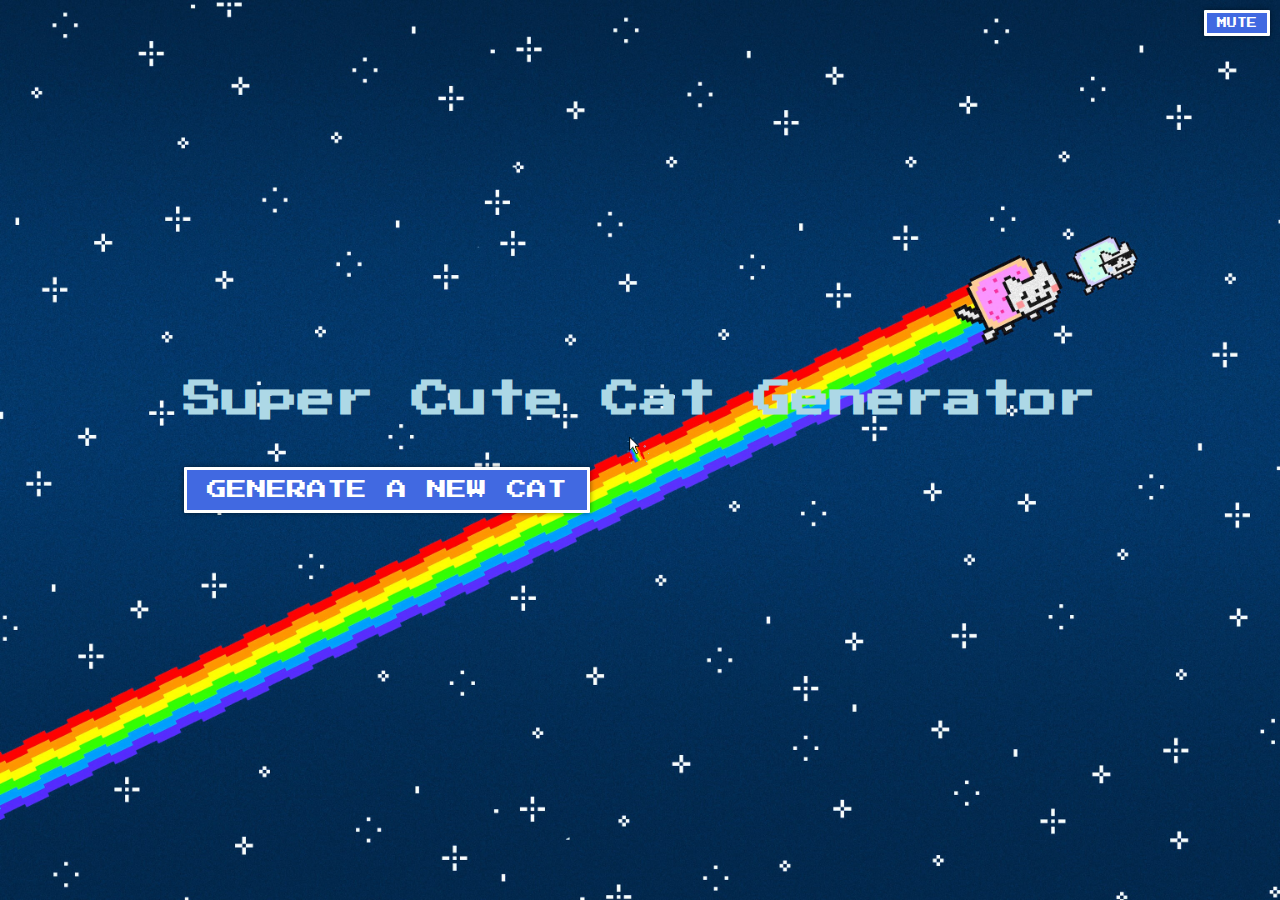
==== index.html @ 7c963209 "Update index.html" ====
<!DOCTYPE html>
<html lang="en">
<head>
    <meta charset="UTF-8">
    <meta name="viewport" content="width=device-width, initial-scale=1.0">
    <title>Cat Generator</title>
    <link rel="stylesheet" href="styles.css">
    <link rel="icon" type="image/jpg" href="nyan7.jpg">
</head>
<body>
    <div id="custom-cursor" style="position: absolute; pointer-events: none;"></div> 
    <div id="content-container">
      <div class="fixed-container">
        <h1>Super Cute Cat Generator</h1>
        <button id="new-cat-button" class="button">Generate a new cat</button>
        <div id="cat-image-container"></div>
        <div id="cat-breed-container"></div>
        <div id="cat-fun-fact-wrapper">
          <p id="cat-fun-fact-container"></p>
        </div>
      </div>
      <button id="stop-music-button">Mute</button> 
      <audio id="background-music" src="background-music.mp3" loop></audio>
      <script src="app.js"></script>
    </div>
</body>
</html>
---- styles.css ----
@import url('https://fonts.googleapis.com/css2?family=Pacifico&display=swap');
@import url('https://fonts.googleapis.com/css2?family=Press+Start+2P&display=swap');



#custom-cursor {
    width: 32px;
    height: 32px;
    background-image: url('cursor.cur');
    background-size: 32px 32px;
    display: none; 
    position: absolute;
    pointer-events: none;
    z-index: 1000;
}

#custom-cursor.clicked {
    background-image: url('clickedcursor.cur');
    background-size: 32px 32px;
}

#custom-cursor.hover {
    background-image: url('clickedcursor.cur');
    background-size: 32px 32px;
}


body {
    margin: 0;
    padding: 0;
    font-family: 'Pacifico', cursive;
    background-color: #001d3d;
    background-image: url('nyan.jpg');
    background-size: cover;
    background-repeat: no-repeat;
    background-position: center;
    background-attachment: fixed;
    cursor: none;
    display: flex; 
    flex-direction: column;
    justify-content: center; 
    align-items: center; 
    min-height: 100vh;  
    position: relative;
}


#stop-music-button {
    font-family: 'Press Start 2P', cursive;
    background-color: #4169e1;
    color: white;
    border: none;
    border-radius: 1px;
    padding: 5px 10px;
    font-size: 10px;
    position: absolute;
    top: 10px;
    right: 10px;
    cursor: none;
    text-transform: uppercase;
    border: 3px solid white;
    box-shadow: 0 0 5px rgba(0, 0, 0, 0.5);
    transition: background-color 0.3s, border-color 0.3s;
}

#stop-music-button:hover {
    background-color: #1e90ff;
    border-color: #add8e6;
    cursor: none;
}


#content-container {
    display: flex;
    flex-direction: column;
    align-items: center;
    justify-content: center;
    padding: 1rem;
    box-sizing: border-box;
    min-height: 100vh;
}

h1 {
    font-family: 'Press Start 2P', cursive;
    font-size: 38px;
    color: #add8e6;
    margin-bottom: 1rem;
}

p {
   font-size: 40px;
   padding-left: 25px;
   line-height: 1.5;
}

.button {
    font-family: 'Press Start 2P', cursive;
    background-color: #4169e1;
    color: white;
    border: none;
    border-radius: 1px;
    padding: 10px 20px;
    font-size: 20px;
    cursor: pointer;
    text-transform: uppercase;
    border: 3px solid white;
    box-shadow: 0 0 5px rgba(0, 0, 0, 0.5);
    transition: background-color 0.3s, border-color 0.3s;
    margin-top: 2rem;
    margin-bottom: 2rem;
}


.button:hover {
    background-color: #1e90ff;
    border-color: #add8e6;
    cursor: none;
}


img {
    max-width: 720px;
    max-height: 300px;
    object-fit: cover;
}

#cat-breed-container p {
    font-family: 'Press Start 2P', cursive;
    font-size: 16px;
    color: #87ceeb;
    margin-top: 10px;
}

#cat-fun-fact-container {
  font-family: 'Press Start 2P', cursive;
  font-size: 16px;
  color: #87ceeb;
  margin-top: 10px;
  align-items: center;
  text-align: justified;
  vertical-align: middle;
  padding-top: 20px;
}

#cat-fun-fact-wrapper {
  border: 2px dashed #87ceeb;
  border-radius: 5px;
  margin-top: 10px;
  display: none;
  width: 700px; 
  height: 150px; 
  overflow: auto; 
}
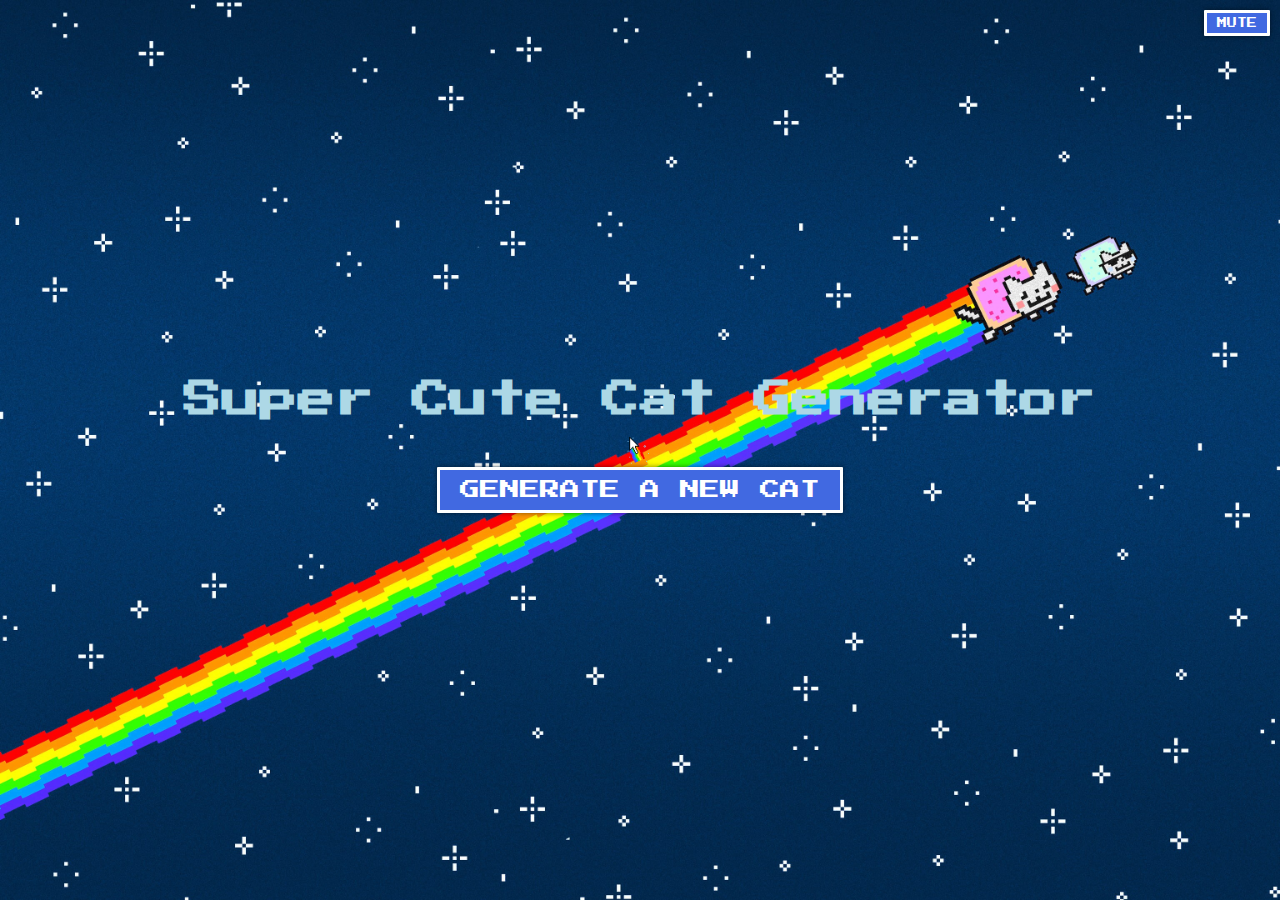
==== commit 2234e506: "Update index.html" ====
--- a/index.html
+++ b/index.html
@@ -10,15 +10,17 @@
 <body>
     <div id="custom-cursor" style="position: absolute; pointer-events: none;"></div> 
     <div id="content-container">
-      <div class="fixed-container">
-        <h1>Super Cute Cat Generator</h1>
-        <button id="new-cat-button" class="button">Generate a new cat</button>
-        <div id="cat-image-container"></div>
-        <div id="cat-breed-container"></div>
-        <div id="cat-fun-fact-wrapper">
-          <p id="cat-fun-fact-container"></p>
+      <div class="centered-container">
+        <div class="fixed-container">
+          <h1>Super Cute Cat Generator</h1>
+          <button id="new-cat-button" class="button">Generate a new cat</button>
+          <div id="cat-image-container"></div>
+          <div id="cat-breed-container"></div>
+          <div id="cat-fun-fact-wrapper">
+            <p id="cat-fun-fact-container"></p>
         </div>
       </div>
+     </div> 
       <button id="stop-music-button">Mute</button> 
       <audio id="background-music" src="background-music.mp3" loop></audio>
       <script src="app.js"></script>
--- a/styles.css
+++ b/styles.css
@@ -80,6 +80,7 @@
     min-height: 100vh;
 }
 
+
 h1 {
     font-family: 'Press Start 2P', cursive;
     font-size: 38px;
@@ -152,3 +153,9 @@
   overflow: auto; 
 }
 
+
+.fixed-container {
+  display: flex;
+  flex-direction: column;
+  align-items: center;
+}
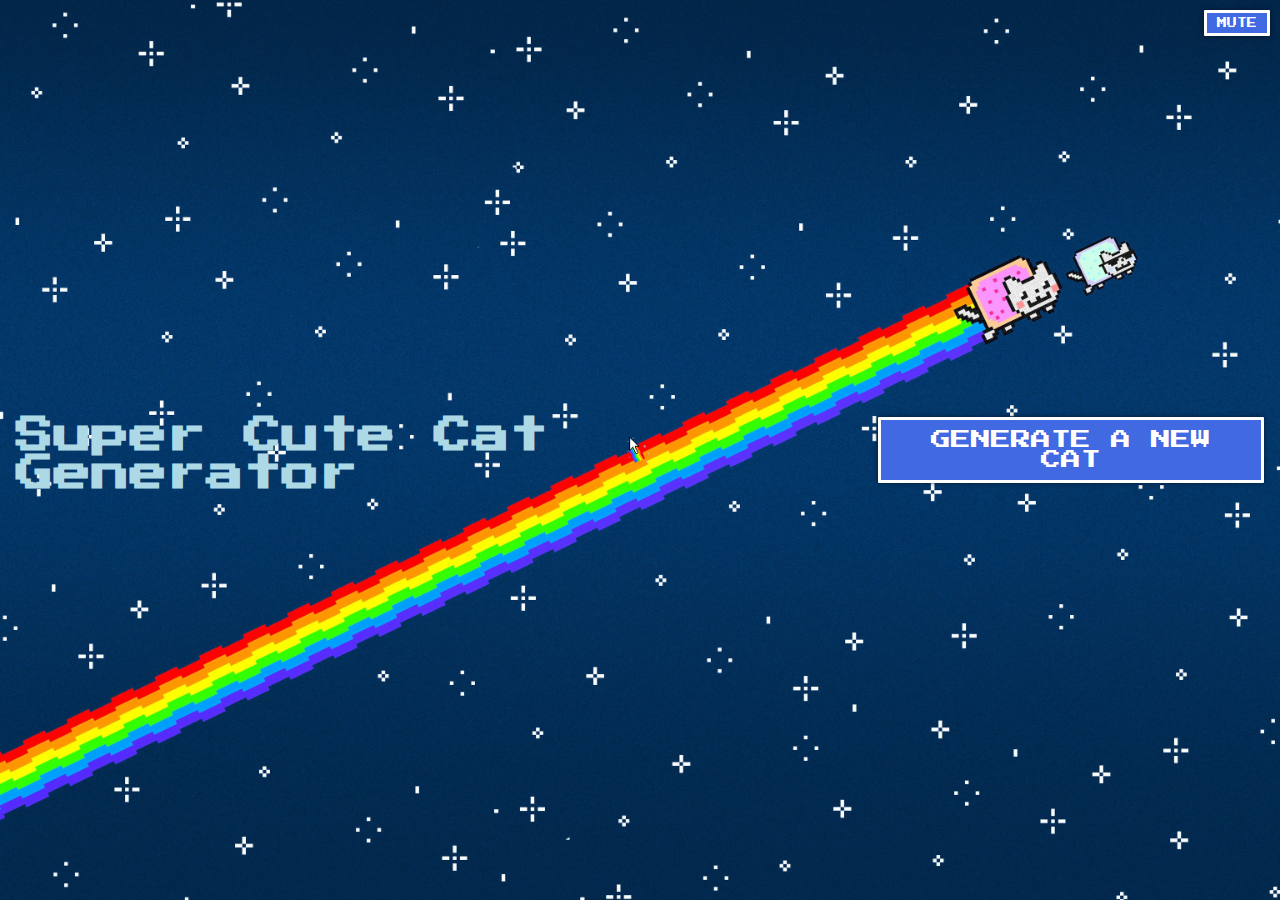
==== commit d8cd8e47: "Update index.html" ====
--- a/index.html
+++ b/index.html
@@ -17,7 +17,9 @@
           <div id="cat-image-container"></div>
           <div id="cat-breed-container"></div>
           <div id="cat-fun-fact-wrapper">
-            <p id="cat-fun-fact-container"></p>
+            <div id="cat-fun-fact-background">
+              <p id="cat-fun-fact-container"></p>
+            </div>
         </div>
       </div>
      </div> 
--- a/styles.css
+++ b/styles.css
@@ -22,6 +22,22 @@
 #custom-cursor.hover {
     background-image: url('clickedcursor.cur');
     background-size: 32px 32px;
+}
+
+
+
+.centered-container {
+  display: flex;
+  justify-content: center;
+  width: 100%;
+}
+
+
+.fixed-container {
+  display: flex;
+  flex-direction: column;
+  flex-direction: row;
+  align-items: center;
 }
 
 
@@ -154,8 +170,3 @@
 }
 
 
-.fixed-container {
-  display: flex;
-  flex-direction: column;
-  align-items: center;
-}
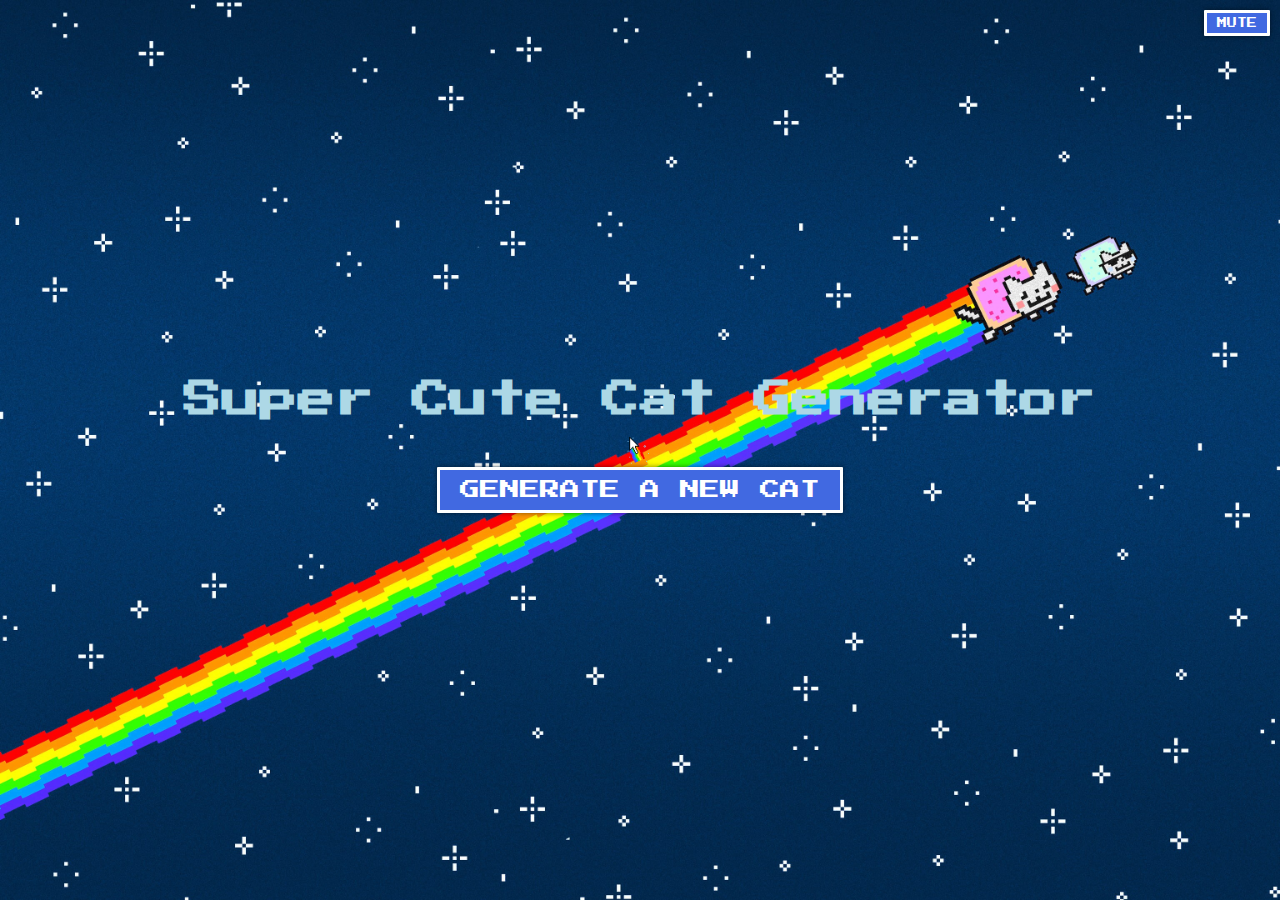
==== commit 0f30dc31: "Update index.html" ====
--- a/index.html
+++ b/index.html
@@ -11,16 +11,11 @@
     <div id="custom-cursor" style="position: absolute; pointer-events: none;"></div> 
     <div id="content-container">
       <div class="centered-container">
-        <div class="fixed-container">
           <h1>Super Cute Cat Generator</h1>
           <button id="new-cat-button" class="button">Generate a new cat</button>
           <div id="cat-image-container"></div>
           <div id="cat-breed-container"></div>
-          <div id="cat-fun-fact-wrapper">
-            <div id="cat-fun-fact-background">
-              <p id="cat-fun-fact-container"></p>
-            </div>
-        </div>
+          <div id="cat-fun-fact-wrapper"></div>
       </div>
      </div> 
       <button id="stop-music-button">Mute</button> 
--- a/styles.css
+++ b/styles.css
@@ -28,6 +28,8 @@
 
 .centered-container {
   display: flex;
+  flex-direction: column;
+  align-items: center;
   justify-content: center;
   width: 100%;
 }
@@ -36,8 +38,8 @@
 .fixed-container {
   display: flex;
   flex-direction: column;
-  flex-direction: row;
   align-items: center;
+  justify-content: center;
 }
 
 
@@ -170,3 +172,4 @@
 }
 
 
+
